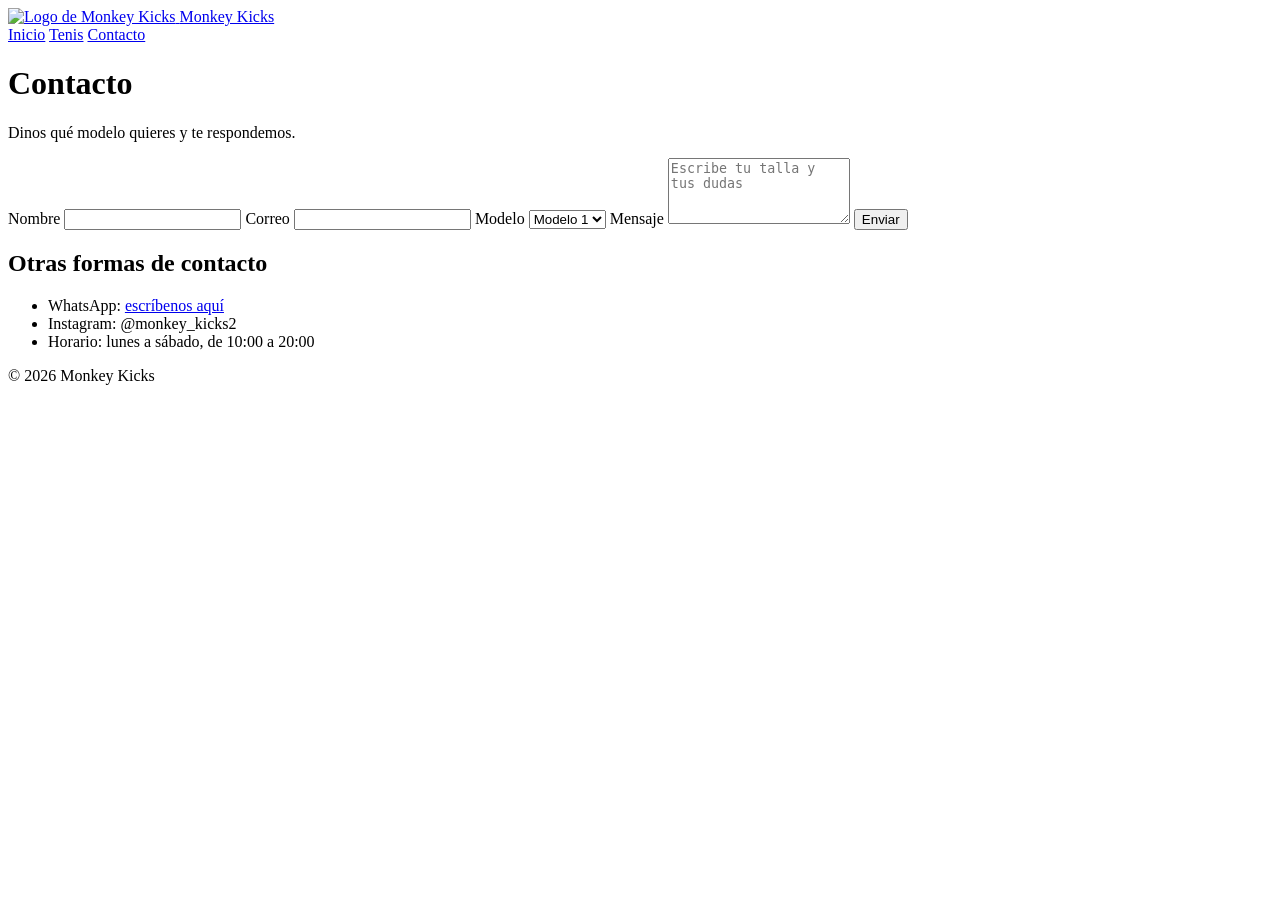
==== contacto.html @ eed289a7 "Add files via upload" ====
<!DOCTYPE html>
<html lang="es">
<head>
  <meta charset="UTF-8">
  <meta name="viewport" content="width=device-width, initial-scale=1">
  <title>Contacto | Monkey Kicks</title>
  <link rel="stylesheet" href="CSS/styles.css">
</head>
<body>
  <header>
    <a class="marca" href="index.html">
      <img src="assets/img/monkey-kicks-logo.png" alt="Logo de Monkey Kicks">
      <span>Monkey Kicks</span>
    </a>
    <nav>
      <a href="index.html">Inicio</a>
      <a href="tenis.html">Tenis</a>
      <a href="contacto.html" class="activo">Contacto</a>
    </nav>
  </header>
  <main>
    <h1>Contacto</h1>
    <p>Dinos qué modelo quieres y te respondemos.</p>

    <form action="#" method="post">
      <label>Nombre
        <input type="text" name="nombre" required>
      </label>
      <label>Correo
        <input type="email" name="correo" required>
      </label>
      <label>Modelo
        <select name="modelo">
          <option>Modelo 1</option>
          <option>Modelo 2</option>
          <option>Modelo 3</option>
        </select>
      </label>
      <label>Mensaje
        <textarea name="mensaje" rows="4" placeholder="Escribe tu talla y tus dudas"></textarea>
      </label>
      <button class="boton" type="submit">Enviar</button>
    </form>

    <h2>Otras formas de contacto</h2>
    <ul>
      <li>WhatsApp: <a href="https://wa.me/523334929619" target="_blank">escríbenos aquí</a></li>
      <li>Instagram: @monkey_kicks2</li>
      <li>Horario: lunes a sábado, de 10:00 a 20:00</li>
    </ul>
  </main>
  <footer>
    <p>&copy; <span id="anio">2026</span> Monkey Kicks</p>
  </footer>
</body>
</html>
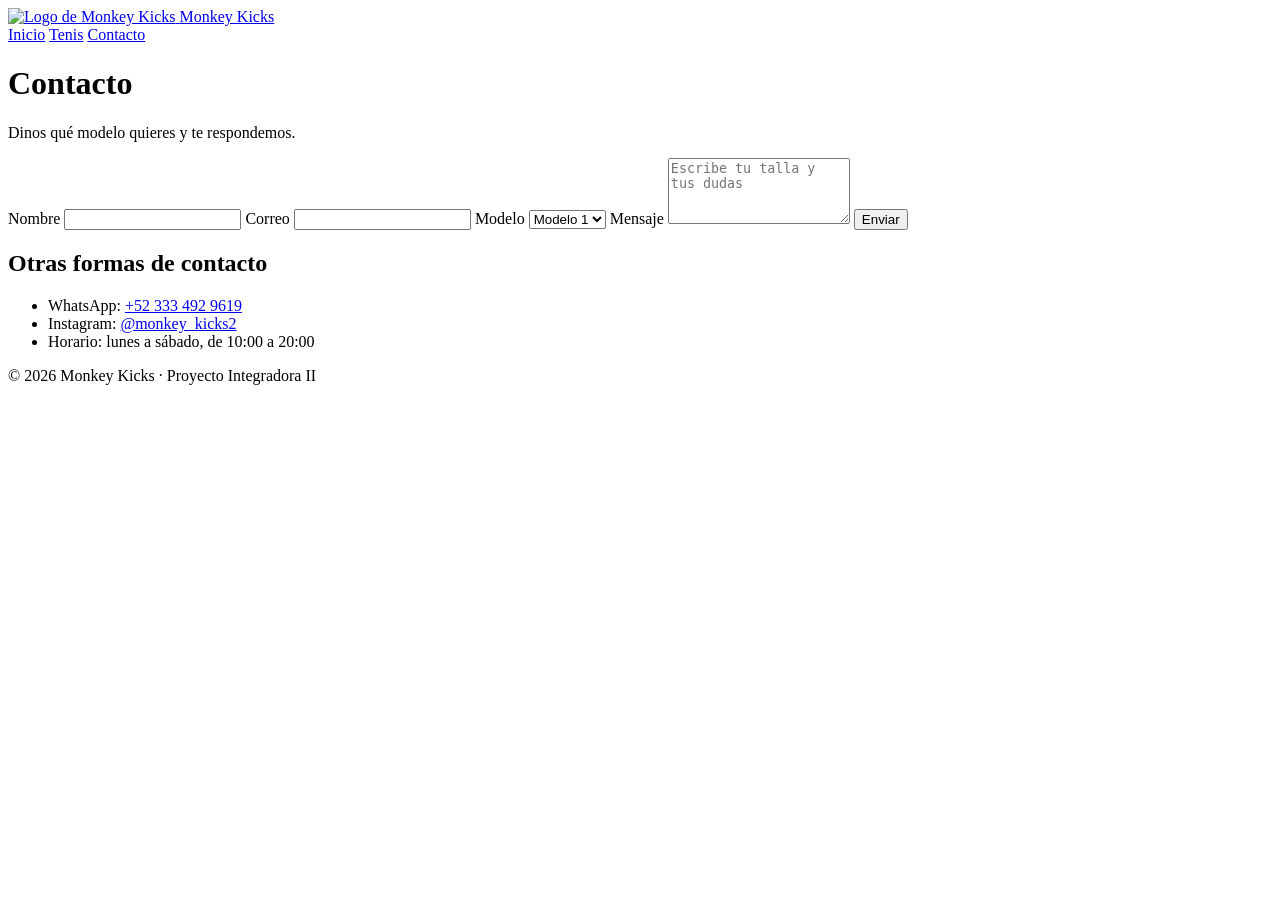
==== commit 9b8d530c: "Add files via upload" ====
--- a/contacto.html
+++ b/contacto.html
@@ -44,13 +44,14 @@
 
     <h2>Otras formas de contacto</h2>
     <ul>
-      <li>WhatsApp: <a href="https://wa.me/523334929619" target="_blank">escríbenos aquí</a></li>
-      <li>Instagram: @monkey_kicks2</li>
+      <li>WhatsApp: <a href="https://wa.me/523334929619" target="_blank">+52 333 492 9619</a></li>
+      <li>Instagram: <a href="https://instagram.com/monkey_kicks2" target="_blank">@monkey_kicks2</a></li>
       <li>Horario: lunes a sábado, de 10:00 a 20:00</li>
     </ul>
   </main>
   <footer>
-    <p>&copy; <span id="anio">2026</span> Monkey Kicks</p>
+    <p>&copy; <span id="anio">2026</span> Monkey Kicks &middot; Proyecto Integradora II</p>
   </footer>
+  <script src="JS/script.js"></script>
 </body>
 </html>
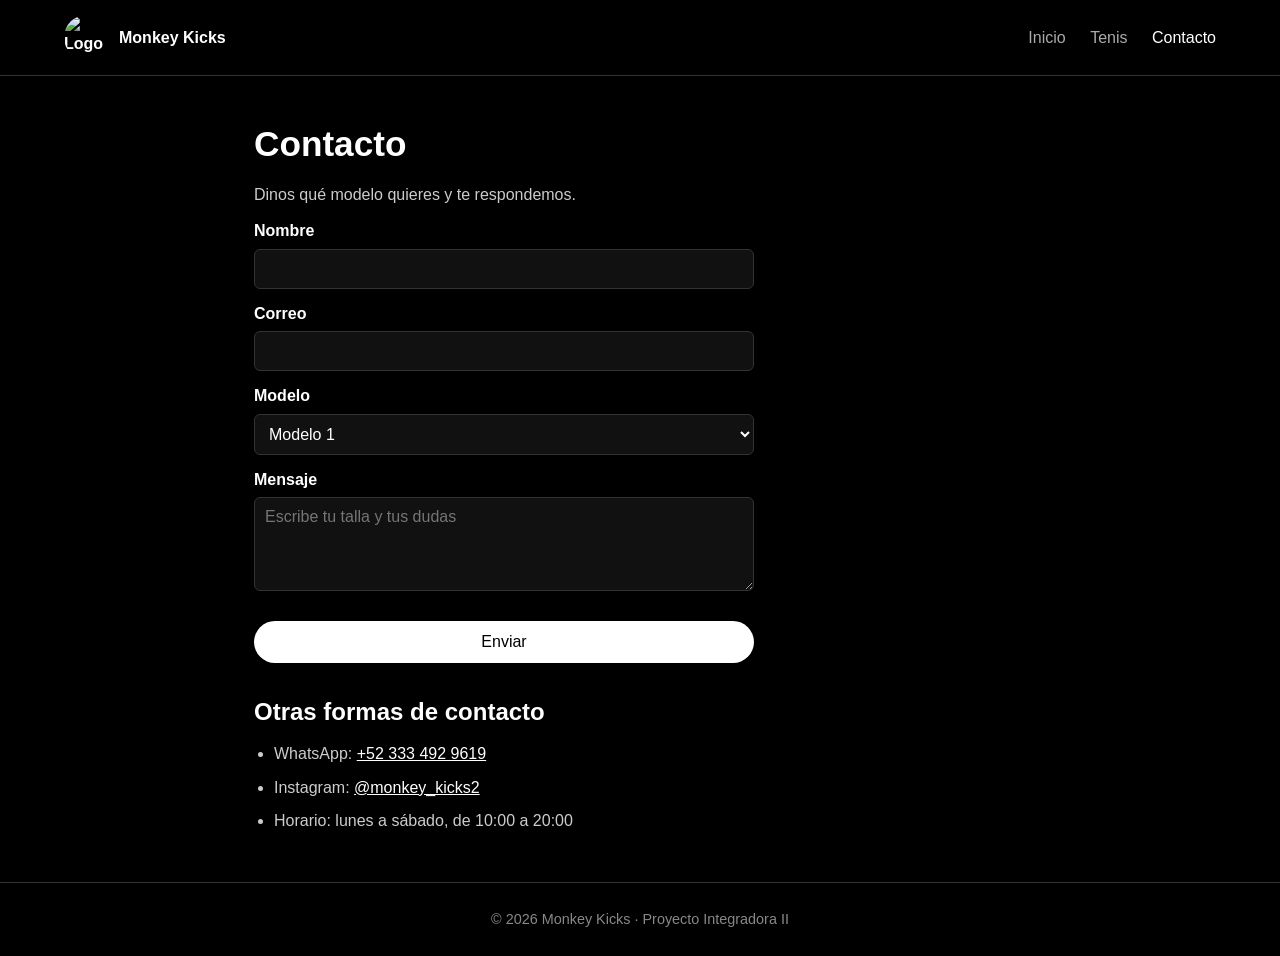
==== commit cd665d48: "Fix stylesheet link in contacto.html" ====
--- a/contacto.html
+++ b/contacto.html
@@ -4,7 +4,7 @@
   <meta charset="UTF-8">
   <meta name="viewport" content="width=device-width, initial-scale=1">
   <title>Contacto | Monkey Kicks</title>
-  <link rel="stylesheet" href="CSS/styles.css">
+  <link rel="stylesheet" href="styles.css">
 </head>
 <body>
   <header>
@@ -52,6 +52,5 @@
   <footer>
     <p>&copy; <span id="anio">2026</span> Monkey Kicks &middot; Proyecto Integradora II</p>
   </footer>
-  <script src="JS/script.js"></script>
 </body>
 </html>
--- a/styles.css
+++ b/styles.css
@@ -0,0 +1,94 @@
+
+* { box-sizing: border-box; margin: 0; padding: 0; }
+
+body {
+  font-family: Arial, Helvetica, sans-serif;
+  background: #000;
+  color: #fff;
+  line-height: 1.6;
+}
+
+a { color: #fff; }
+
+/* Encabezado */
+header {
+  display: flex;
+  justify-content: space-between;
+  align-items: center;
+  flex-wrap: wrap;
+  gap: 10px;
+  padding: 15px 5%;
+  border-bottom: 1px solid #333;
+}
+.marca { display: flex; align-items: center; gap: 10px; font-weight: bold; text-decoration: none; }
+.marca img { width: 45px; height: 45px; border-radius: 50%; }
+nav a { margin-left: 20px; text-decoration: none; color: #aaa; }
+nav a:hover, nav a.activo { color: #fff; }
+
+/* Contenido */
+main { max-width: 900px; margin: 0 auto; padding: 40px 5%; }
+h1 { font-size: 2.2rem; margin-bottom: 10px; }
+h2 { font-size: 1.5rem; margin: 30px 0 10px; }
+p { color: #ccc; margin-bottom: 10px; }
+
+.portada { text-align: center; padding: 50px 0; }
+.portada h1 { font-size: 3rem; }
+
+.boton {
+  display: inline-block;
+  background: #fff;
+  color: #000;
+  padding: 12px 28px;
+  border: none;
+  border-radius: 25px;
+  font-size: 1rem;
+  text-decoration: none;
+  cursor: pointer;
+  margin-top: 10px;
+}
+
+/* Modelos */
+.modelos { display: flex; flex-wrap: wrap; gap: 15px; }
+.modelo { flex: 1 1 220px; border: 1px solid #333; border-radius: 10px; padding: 20px; }
+.modelo h3 { margin-bottom: 5px; }
+.precio { color: #fff; font-weight: bold; }
+
+/* Tabla */
+table { width: 100%; border-collapse: collapse; margin-top: 10px; }
+th, td { border: 1px solid #333; padding: 10px; text-align: left; }
+th { background: #111; }
+
+/* Lista */
+ul, ol { margin-left: 20px; color: #ccc; }
+li { margin-bottom: 8px; }
+
+/* Formulario */
+form { display: flex; flex-direction: column; gap: 12px; max-width: 500px; }
+label { font-weight: bold; }
+input, select, textarea {
+  width: 100%;
+  padding: 10px;
+  margin-top: 5px;
+  background: #111;
+  color: #fff;
+  border: 1px solid #333;
+  border-radius: 6px;
+  font-family: inherit;
+  font-size: 1rem;
+}
+
+/* Pie de página */
+footer { text-align: center; padding: 25px 5%; border-top: 1px solid #333; color: #888; font-size: 0.9rem; }
+footer p { color: #888; margin: 0; }
+
+/* Portada con foto, ficha y tarjetas */
+.portada img { width: 160px; height: 160px; border-radius: 50%; margin: 20px 0; }
+.emoji { font-size: 3rem; }
+.ficha { display: flex; flex-wrap: wrap; gap: 15px; }
+.dato { flex: 1 1 180px; border: 1px solid #333; border-radius: 10px; padding: 15px; text-align: center; }
+.dato span { display: block; color: #888; font-size: 0.9rem; }
+.dato strong { font-size: 1.2rem; }
+.etiqueta { color: #888; text-transform: uppercase; font-size: 0.8rem; letter-spacing: 1px; margin-top: 30px; }
+
+/* Fotos de tenis */
+.modelo img { width: 100%; height: 200px; object-fit: contain; background: #fff; border-radius: 8px; margin-bottom: 10px; }
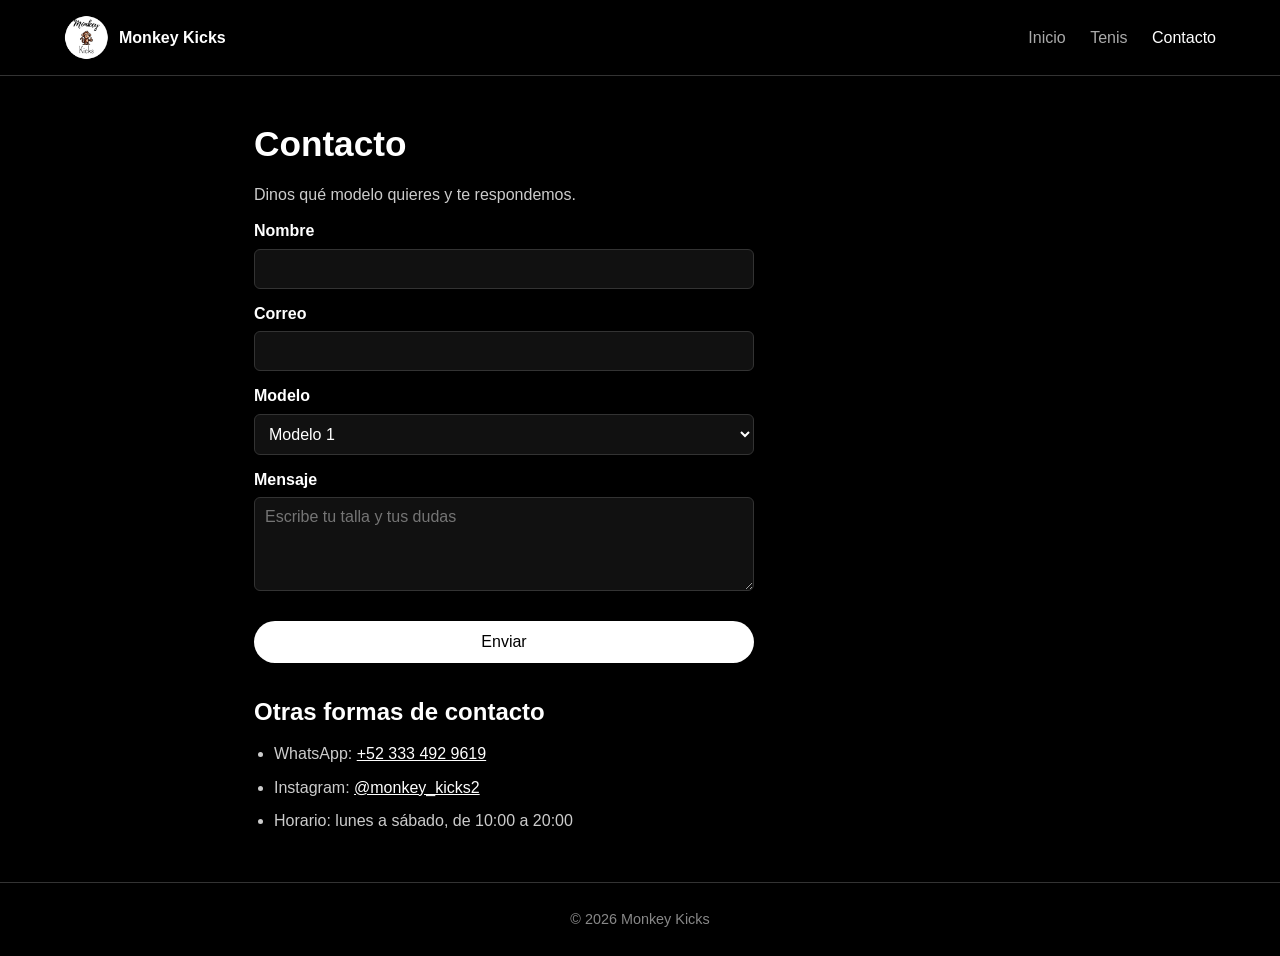
==== commit 41d3cd1f: "Update logo source and footer content Removed project reference from footer." ====
--- a/contacto.html
+++ b/contacto.html
@@ -9,7 +9,7 @@
 <body>
   <header>
     <a class="marca" href="index.html">
-      <img src="assets/img/monkey-kicks-logo.png" alt="Logo de Monkey Kicks">
+      <img src="monkey-kicks-logo.png" alt="Logo de Monkey Kicks">
       <span>Monkey Kicks</span>
     </a>
     <nav>
@@ -50,7 +50,7 @@
     </ul>
   </main>
   <footer>
-    <p>&copy; <span id="anio">2026</span> Monkey Kicks &middot; Proyecto Integradora II</p>
+    <p>&copy; <span id="anio">2026</span> Monkey Kicks </p>
   </footer>
 </body>
 </html>
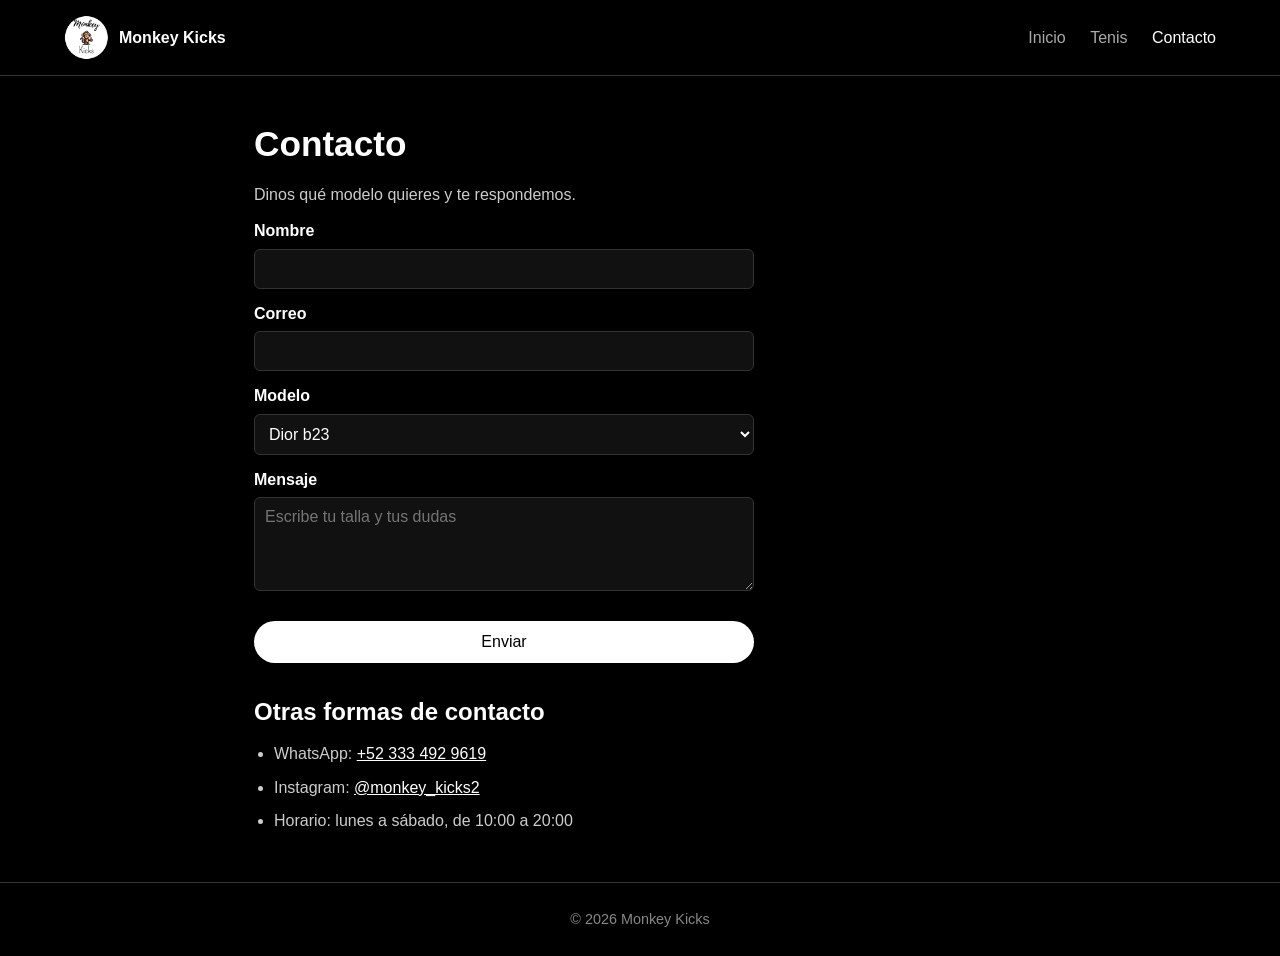
==== commit 204ec32b: "Update model options in contacto.html" ====
--- a/contacto.html
+++ b/contacto.html
@@ -31,9 +31,9 @@
       </label>
       <label>Modelo
         <select name="modelo">
-          <option>Modelo 1</option>
-          <option>Modelo 2</option>
-          <option>Modelo 3</option>
+          <option>Dior b23</option>
+          <option>Off-White Vulc</option>
+          <option>OnCloud</option>
         </select>
       </label>
       <label>Mensaje
